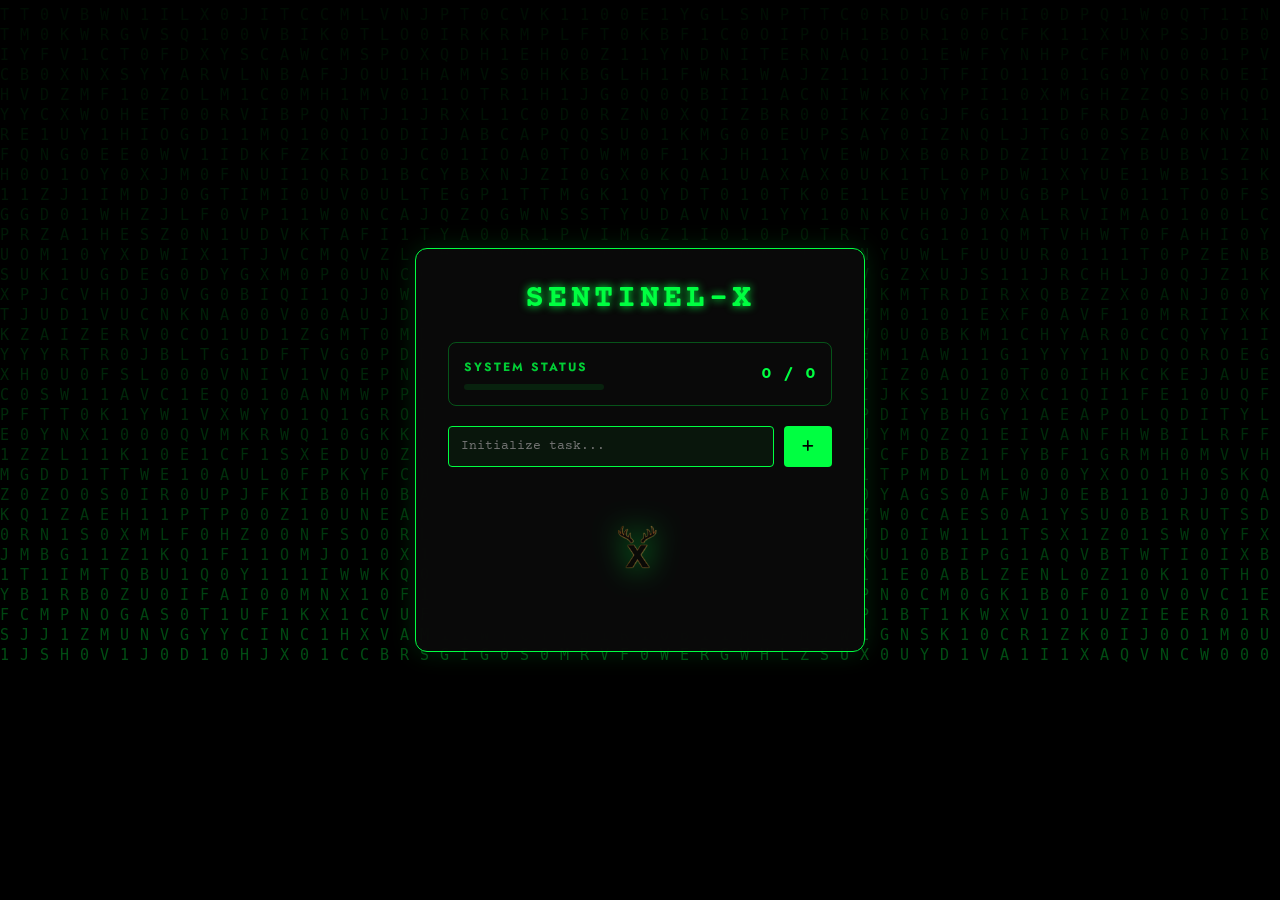
==== abc.html @ 979f1761 "initial system architecture and core UI deployment Added core logic (script.js, script2.js) and Cybe" ====
<!DOCTYPE html>
<html lang="en">
<head>
    <meta charset="UTF-8">
    <meta name="viewport" content="width=device-width, initial-scale=1.0">
    <title>Sentinel-X | Underground</title>

    
    <!-- 'logo.png' -->
    <link rel="icon" type="image/png" href="My X Logo.png">
    
    <link rel="stylesheet" href="https://cdnjs.cloudflare.com/ajax/libs/font-awesome/6.4.0/css/all.min.css">
     
    
    <style>
        @import url('https://fonts.googleapis.com/css2?family=Courier+Prime:wght@400;700&family=Jost:wght@400;600&display=swap');

        * { margin: 0; padding: 0; box-sizing: border-box; }

        body {
            font-family: 'Jost', sans-serif;
            display: flex;
            justify-content: center;
            align-items: center;
            min-height: 100vh;
            background: #000;
            overflow: hidden;
        }

        #matrix-canvas {
            position: fixed;
            top: 0; left: 0;
            z-index: -1;
            opacity: 0.3;
            transition: opacity 0.5s ease;
        }

        /* SUPER Animation Overlay */
        #super-overlay {
            position: fixed;
            top: 50%; left: 50%;
            transform: translate(-50%, -50%);
            color: #00ff41;
            font-family: 'Courier Prime', monospace;
            font-size: clamp(3rem, 10vw, 6rem);
            font-weight: bold;
            text-shadow: 0 0 25px #00ff41;
            z-index: 100;
            display: none;
            pointer-events: none;
            letter-spacing: 15px;
            text-align: center;
        }

        .glitch-anim { animation: glitch 0.2s infinite; }
        @keyframes glitch {
            0% { transform: translate(-50%, -50%) skew(5deg); opacity: 1; }
            50% { transform: translate(-52%, -48%) skew(-5deg); opacity: 0.7; color: #fff; }
            100% { transform: translate(-50%, -50%) skew(0); opacity: 1; }
        }

        .container {
            width: 100%;
            display: flex;
            justify-content: center;
            padding: 20px;
            z-index: 10;
        }

        .todo-app {
            width: 100%;
            max-width: 450px;
            padding: 2rem;
            background: rgba(10, 10, 10, 0.9);
            border: 1px solid #00ff41;
            border-radius: 12px;
            box-shadow: 0 0 25px rgba(0, 255, 65, 0.15);
            backdrop-filter: blur(12px);
        }

        h1 {
            font-family: 'Courier Prime', monospace;
            text-align: center;
            color: #00ff41;
            letter-spacing: 4px;
            margin-bottom: 25px;
            text-shadow: 0 0 8px #00ff41;
        }

        .stat-container {
            border: 1px solid rgba(0, 255, 65, 0.3);
            padding: 15px;
            border-radius: 8px;
            margin-bottom: 20px;
            display: flex;
            justify-content: space-between;
            align-items: center;
            color: #00ff41;
        }

        #progressbar {
            width: 140px;
            height: 6px;
            background: rgba(0, 255, 65, 0.1);
            border-radius: 10px;
            overflow: hidden;
            margin-top: 8px;
        }

        #progress {
            width: 0%;
            height: 100%;
            background: #00ff41;
            box-shadow: 0 0 10px #00ff41;
            transition: width 0.4s cubic-bezier(0.4, 0, 0.2, 1);
        }

        .input-area { display: flex; gap: 10px; }
        .input-area input {
            flex: 1;
            background: rgba(0, 255, 65, 0.05);
            border: 1px solid #00ff41;
            padding: 12px;
            color: #00ff41;
            outline: none;
            font-family: 'Courier Prime', monospace;
            border-radius: 4px;
        }

        .input-area button {
            background: #00ff41;
            border: none;
            padding: 0 18px;
            cursor: pointer;
            color: #000;
            font-weight: bold;
            border-radius: 4px;
            transition: 0.2s;
        }
        .input-area button:hover { background: #fff; box-shadow: 0 0 15px #fff; }

        #task-list { list-style: none; margin-top: 20px; max-height: 350px; overflow-y: auto; }
        #task-list::-webkit-scrollbar { width: 4px; }
        #task-list::-webkit-scrollbar-thumb { background: #00ff41; }

        #task-list li {
            background: rgba(255, 255, 255, 0.03);
            border-left: 3px solid #00ff41;
            padding: 12px;
            margin-bottom: 10px;
            display: flex;
            align-items: center;
            animation: slideIn 0.3s ease-out;
        }

        @keyframes slideIn {
            from { opacity: 0; transform: translateX(-15px); }
            to { opacity: 1; transform: translateX(0); }
        }

        #task-list li span {
            flex: 1;
            margin: 0 15px;
            color: #00ff41;
            font-family: 'Courier Prime', monospace;
            word-break: break-word;
        }

        .completed span { text-decoration: line-through; opacity: 0.4; }

        .del-btn {
            background: transparent;
            border: none;
            color: #ff4141;
            cursor: pointer;
            font-size: 1.1rem;
            transition: 0.3s;
        }
        .del-btn:hover { color: #fff; transform: scale(1.2); }

        /* BURN Animation */
        .burn-out { animation: burnEffect 0.6s forwards; pointer-events: none; }
        @keyframes burnEffect {
            0% { filter: brightness(1) blur(0px); }
            40% { filter: brightness(10) blur(2px); transform: scale(1.02); }
            100% { opacity: 0; filter: brightness(20) blur(15px); transform: translateY(-30px) scale(0.8); }
        }

        .DP {
            width: 110px;
            display: block;
            margin: 30px auto;
            filter: drop-shadow(0 0 15px #00ff41);
            opacity: 0.6;
        }

        .hidden { display: none !important; }
    </style>
</head>
<body>

    <canvas id="matrix-canvas"></canvas>
    <div id="super-overlay">SUPER</div>

    <div class="container">
        <div class="todo-app">
            <h1>SENTINEL-X</h1>
            
            <div class="stat-container">
                <div>
                    <h3 style="font-size: 0.75rem; letter-spacing: 2px; opacity: 0.8;">SYSTEM STATUS</h3>
                    <div id="progressbar"><div id="progress"></div></div>
                </div>
                <p id="numbers" style="font-family: 'Courier Prime'; font-weight: bold; font-size: 1.1rem;">0 / 0</p>
            </div>

            <form class="input-area" id="todo-form">
                <input type="text" id="task-input" placeholder="Initialize task..." autocomplete="off">
                <button type="submit" id="add-btn"><i class="fa-solid fa-plus"></i></button>
            </form>

            <ul id="task-list"></ul>
            
        
            <img class="DP" id="empty-img" src="My X Logo.png" alt="Sentinel Logo">
        </div>
    </div>

    <script>
        const taskInput = document.getElementById('task-input');
        const taskList = document.getElementById('task-list');
        const todoForm = document.getElementById('todo-form');
        const emptyImg = document.getElementById('empty-img');
        const progress = document.getElementById('progress');
        const numbers = document.getElementById('numbers');
        const superOverlay = document.getElementById('super-overlay');
        const canvas = document.getElementById('matrix-canvas');

        // --- 1. Scramble Text Animation ---
        const scramble = (element, text) => {
            const chars = "!<>-_\\/[]{}—=+*^?#________";
            let iteration = 0;
            const interval = setInterval(() => {
                element.innerText = text.split("").map((char, index) => {
                    if(index < iteration) return text[index];
                    return chars[Math.floor(Math.random() * chars.length)];
                }).join("");
                if(iteration >= text.length) clearInterval(interval);
                iteration += 1/3;
            }, 30);
        };

        // --- 2. Storage & Stats ---
        const updateStats = () => {
            const allItems = taskList.querySelectorAll('li');
            const total = allItems.length;
            const completed = taskList.querySelectorAll('.completed').length;
            
            const perc = total === 0 ? 0 : (completed / total) * 100;
            progress.style.width = perc + "%";
            numbers.innerText = `${completed} / ${total}`;
            emptyImg.classList.toggle('hidden', total > 0);

            if (total > 0 && completed === total) {
                showSuper();
            }
            saveData();
        };

        const showSuper = () => {
            superOverlay.style.display = 'block';
            superOverlay.classList.add('glitch-anim');
            canvas.style.opacity = "1";
            
            setTimeout(() => {
                superOverlay.style.display = 'none';
                superOverlay.classList.remove('glitch-anim');
                canvas.style.opacity = "0.3";
            }, 2500);
        };

        const saveData = () => {
            const tasks = [];
            document.querySelectorAll('#task-list li').forEach(li => {
                tasks.push({
                    text: li.querySelector('span').innerText,
                    done: li.classList.contains('completed')
                });
            });
            localStorage.setItem('sentinel_v2_data', JSON.stringify(tasks));
        };

        const loadData = () => {
            const saved = JSON.parse(localStorage.getItem('sentinel_v2_data')) || [];
            saved.forEach(t => addTask(t.text, t.done, false));
            updateStats();
        };

        // --- 3. Task Management ---
        const addTask = (text, isDone = false, isNew = true) => {
            if (!text) return;

            const li = document.createElement('li');
            if(isDone) li.classList.add('completed');

            li.innerHTML = `
                <input type="checkbox" class="task-check" ${isDone ? 'checked' : ''}>
                <span></span>
                <button class="del-btn"><i class="fa-solid fa-fire"></i></button>
            `;

            taskList.appendChild(li);
            const span = li.querySelector('span');
            
            if (isNew) {
                scramble(span, text);
            } else {
                span.innerText = text;
            }

            li.querySelector('.task-check').addEventListener('change', (e) => {
                li.classList.toggle('completed', e.target.checked);
                updateStats();
            });

            li.querySelector('.del-btn').addEventListener('click', () => {
                li.classList.add('burn-out');
                setTimeout(() => {
                    li.remove();
                    updateStats();
                }, 600);
            });

            updateStats();
        };

        todoForm.addEventListener('submit', (e) => {
            e.preventDefault();
            const val = taskInput.value.trim();
            if(val) {
                addTask(val);
                taskInput.value = '';
            }
        });

        // --- 4. Matrix Background ---
        const ctx = canvas.getContext('2d');
        function resize() {
            canvas.width = window.innerWidth;
            canvas.height = window.innerHeight;
        }
        window.addEventListener('resize', resize);
        resize();

        const alphabet = "01010101ABCDEFGHIJKLMNOPQRSTUVWXYZ";
        const drops = Array(Math.floor(canvas.width/20)).fill(1);

        function draw() {
            ctx.fillStyle = "rgba(0, 0, 0, 0.05)";
            ctx.fillRect(0, 0, canvas.width, canvas.height);
            ctx.fillStyle = "#00ff41";
            ctx.font = "15px monospace";
            drops.forEach((y, i) => {
                const char = alphabet[Math.floor(Math.random() * alphabet.length)];
                ctx.fillText(char, i * 20, y * 20);
                if (y * 20 > canvas.height && Math.random() > 0.975) drops[i] = 0;
                drops[i]++;
            });
        }
        setInterval(draw, 35);

        
        loadData();
    </script>
</body>

</html>
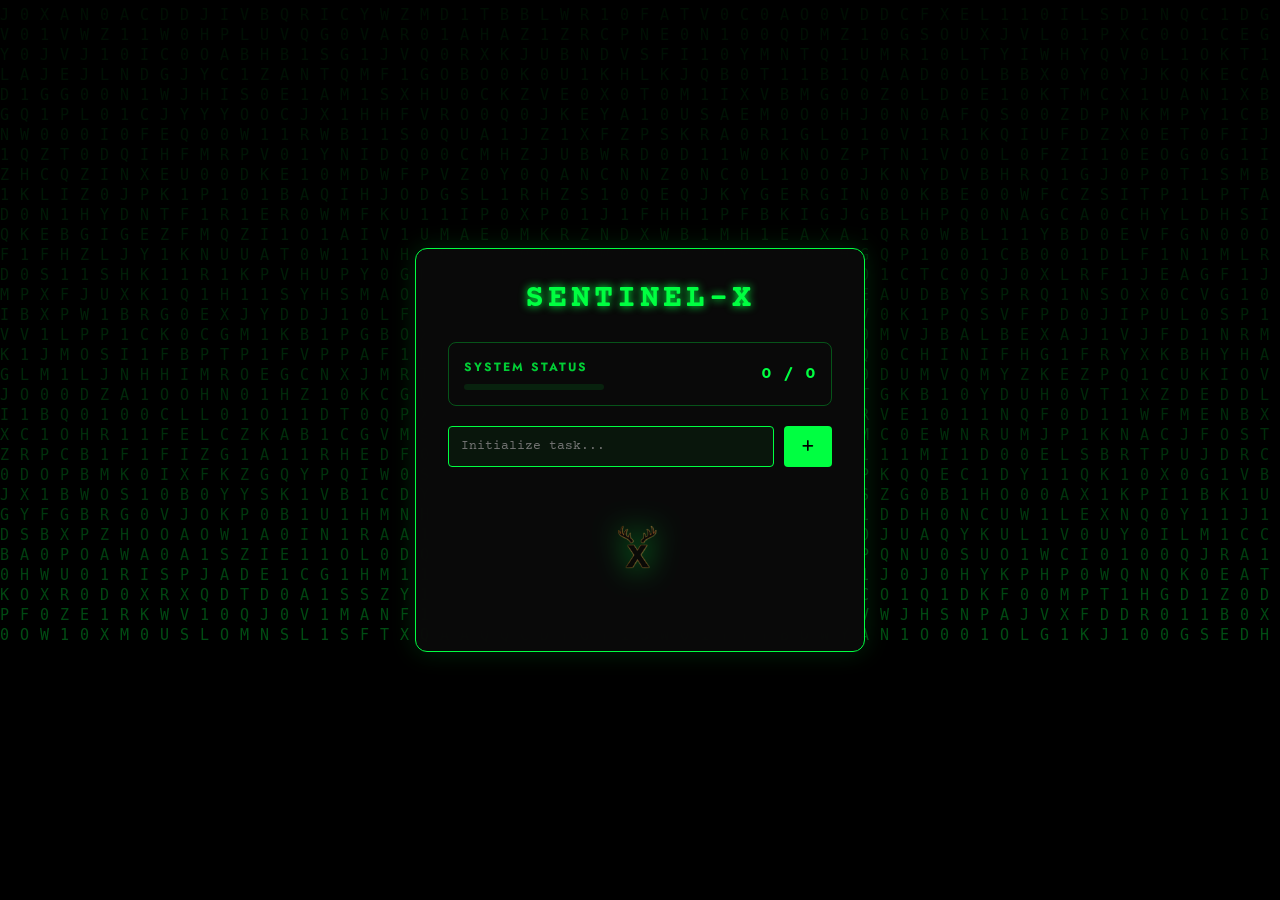
==== commit 45648ed0: "Update logo image path in abc.html" ====
--- a/abc.html
+++ b/abc.html
@@ -7,7 +7,7 @@
 
     
     <!-- 'logo.png' -->
-    <link rel="icon" type="image/png" href="My X Logo.png">
+    <link rel="icon" type="image/png" href="assets/My X Logo.png">
     
     <link rel="stylesheet" href="https://cdnjs.cloudflare.com/ajax/libs/font-awesome/6.4.0/css/all.min.css">
      
@@ -222,7 +222,7 @@
             <ul id="task-list"></ul>
             
         
-            <img class="DP" id="empty-img" src="My X Logo.png" alt="Sentinel Logo">
+            <img class="DP" id="empty-img" src="assets/My X Logo.png" alt="Sentinel Logo">
         </div>
     </div>
 
@@ -374,4 +374,4 @@
     </script>
 </body>
 
-</html>+</html>
